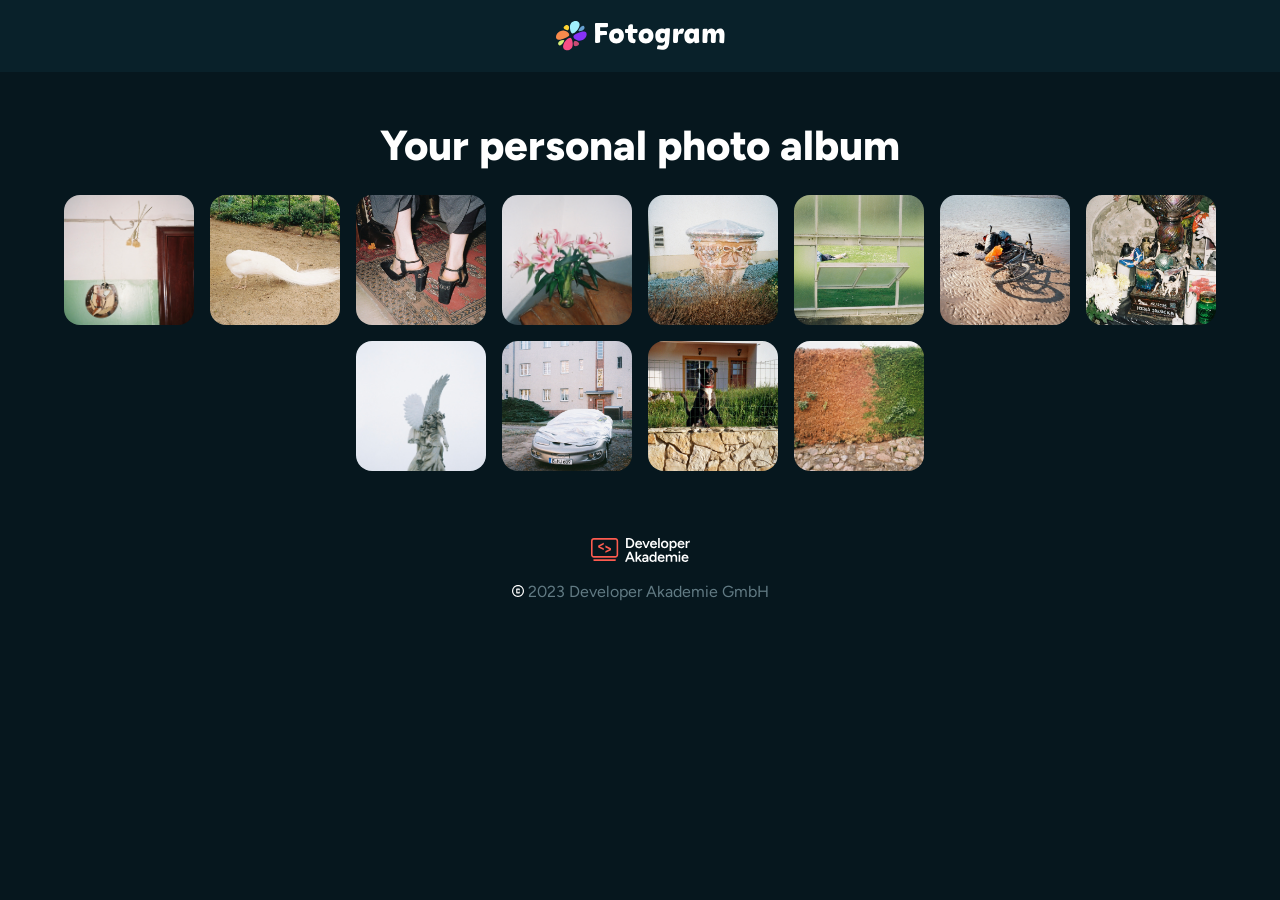
==== index.html @ 0780448a "fix: dialog-wrapper added so display: none  can work" ====
<!doctype html>
<html lang="en">
  <head>
    <meta charset="UTF-8" />
    <meta name="viewport" content="width=device-width, initial-scale=1.0" />
    <title>Fotogram</title>
    <link rel="stylesheet" href="standard.css" />
    <link rel="stylesheet" href="fonts.css" />
    <link rel="stylesheet" href="variables.css" />
    <link rel="stylesheet" href="style.css" />
    <script src="script.js" defer></script>
  </head>
  <body onload="render()">
    <header>
      <section class="header">
        <div class="content">
          <div class="logo">
            <img
              id="fotogram-icon"
              src="./assets/icons/fotogram_icon.svg"
              alt="fotogram icon colorful petals"
            />
            <img
              id="fotogram-font"
              src="./assets/icons/fotogram_font.svg"
              alt="fotogram font white"
            />
          </div>
        </div>
      </section>
    </header>

    <main>
      <section class="headline-gallery">
        <div class="content">
          <article class="gallery-wrapper">
            <div class="headline">
              <h1>Your personal photo album</h1>
            </div>

            <div id="img-gallery"></div>
          </article>
        </div>
      </section>

    <dialog id="myDialog">
      <div class="dialog-wrapper">
        <header class="dialog-header-wrapper">
             <h2>TITLE </h2>
             <button onclick="closeDialog()">x</button>
        </header>
  
        <div id="dialog-img"></div>
  
        <footer>
        
        </footer>


      </div>

    </dialog> 

    </main>

    <footer class="footer">
      <div class="content">
        <div class="footer-wrapper">
          <div class="da">
            <a href="https://developerakademie.com/"
              ><img
                id="da-logo"
                src="./assets/icons/da_icon.svg"
                alt="logo developer akademie"
            /></a>
            <a href="https://developerakademie.com/"
              ><img
                id="da-font"
                src="./assets/icons/da_font.svg"
                alt="white font developer akademie"
            /></a>
          </div>

          <div class="impressum">
            <img
              src="./assets/icons/copyright.svg"
              alt="copyright icon white"
            />
            <p>2023 Developer Akademie GmbH</p>
          </div>
        </div>
      </div>
    </footer>
  </body>
</html>
---- standard.css ----
*{
    margin: 0;
    padding: 0;
    scroll-behavior: smooth;
    box-sizing: border-box;
    text-decoration: none;
    position: relative;
    list-style: none;
    font-size: inherit;
    color: inherit;
    font-family: 'Figtree';
    background: initial;
    border: initial;
}

.content{
    width: 100%;
    padding: 0px max(calc(50% - 720px), 1rem);
}
---- fonts.css ----
/* figtree-regular - latin */
@font-face {
  font-display: swap; /* Check https://developer.mozilla.org/en-US/docs/Web/CSS/@font-face/font-display for other options. */
  font-family: 'Figtree';
  font-style: normal;
  font-weight: 400;
  src: url('./assets/fonts/figtree-v9-latin-regular.woff2') format('woff2'); /* Chrome 36+, Opera 23+, Firefox 39+, Safari 12+, iOS 10+ */
}
/* figtree-500 - latin */
@font-face {
  font-display: swap; /* Check https://developer.mozilla.org/en-US/docs/Web/CSS/@font-face/font-display for other options. */
  font-family: 'Figtree';
  font-style: normal;
  font-weight: 500;
  src: url('./assets/fonts/figtree-v9-latin-500.woff2') format('woff2'); /* Chrome 36+, Opera 23+, Firefox 39+, Safari 12+, iOS 10+ */
}
/* figtree-700 - latin */
@font-face {
  font-display: swap; /* Check https://developer.mozilla.org/en-US/docs/Web/CSS/@font-face/font-display for other options. */
  font-family: 'Figtree';
  font-style: normal;
  font-weight: 700;
  src: url('./assets/fonts/figtree-v9-latin-700.woff2') format('woff2'); /* Chrome 36+, Opera 23+, Firefox 39+, Safari 12+, iOS 10+ */
}
/* figtree-800 - latin */
@font-face {
  font-display: swap; /* Check https://developer.mozilla.org/en-US/docs/Web/CSS/@font-face/font-display for other options. */
  font-family: 'Figtree';
  font-style: normal;
  font-weight: 800;
  src: url('./assets/fonts/figtree-v9-latin-800.woff2') format('woff2'); /* Chrome 36+, Opera 23+, Firefox 39+, Safari 12+, iOS 10+ */
}
---- variables.css ----
:root{
    --background-color: rgba(9, 33, 42, 1);
}
---- style.css ----
body {
  background-color: rgba(6, 23, 30, 1);
}

.header {
  height: 72px;
  width: 100%;
  background-color: var(--background-color);

  .logo {
    width: 100%;
    height: 72px;
    display: flex;
    justify-content: center;
    align-items: center;
    gap: 8px;

    #fotogram-icon {
      display: flex;
      align-items: center;
      height: 30px;
      width: 31px;
    }

    #fotogram-font {
      display: flex;
      align-items: center;
      height: auto;
      width: 130px;
    }
  }
}

.headline-gallery {
  width: 100%;
  height: 100%;
  padding: 48px 0 48px 0;
}

.gallery-wrapper {
  width: 100%;
  height: 100%;
  display: flex;
  align-items: center;
  flex-direction: column;
  gap: 24px;

  .headline {
    height: auto;
    width: auto;

    h1 {
      font-size: 42px;
      font-weight: 800;
      color: rgba(255, 255, 255, 1);
      text-align: center;
    }
  }

  #img-gallery {
    display: flex;
    justify-content: center;
    align-items: center;
    flex-wrap: wrap;
    gap: 16px;

    img {
      height: 130px;
      width: 130px;
      object-fit: cover;
      border-radius: 16px;
      border: 2px;
    }
  }
}

dialog {
  width: 100dvw;
  height: 100dvh;
  max-width: none;
  max-height: none;
  padding: 24px 16px;
  background-color: rgba(9, 33, 42, 1);
  border-radius: 40px;

  .dialog-wrapper {
    display: flex;
    flex-direction: column;
    justify-self: center;
    align-items: center;
    gap: 60px;

    .dialog-header-wrapper {
      height: 70px;
      width: 280px;
      display: flex;
      justify-content: center;
      align-items: center;

      h2 {
        display: flex;
        position: absolute;
        bottom: 0;
        left: 0;
      }

      button {
        display: flex;
        position: absolute;
        top: 0;
        right: 0;
      }
    }
  }

  #dialog-img {
    width: 290px;
    height: 360px;
    display: flex;
    justify-content: center;
    align-items: center;

    img {
      width: 100%;
      height: 100%;
      object-fit: cover;
    }
  }
}

.footer-wrapper {
  width: auto;
  height: 100px;
  display: flex;
  justify-content: center;
  align-items: center;
  flex-direction: column;
  gap: 16px;

  .da {
    width: auto;
    height: auto;
    display: flex;
    align-items: center;
    gap: 6px;

    #da-logo {
      height: auto;
      width: 28px;
    }

    #da-font {
      height: auto;
      width: 65px;
    }
  }

  .impressum {
    width: auto;
    height: auto;
    display: flex;
    align-items: center;
    gap: 4px;

    img {
      width: 12px;
      height: auto;
    }

    p {
      font-size: 400;
      color: rgba(98, 123, 132, 1);
    }
  }
}
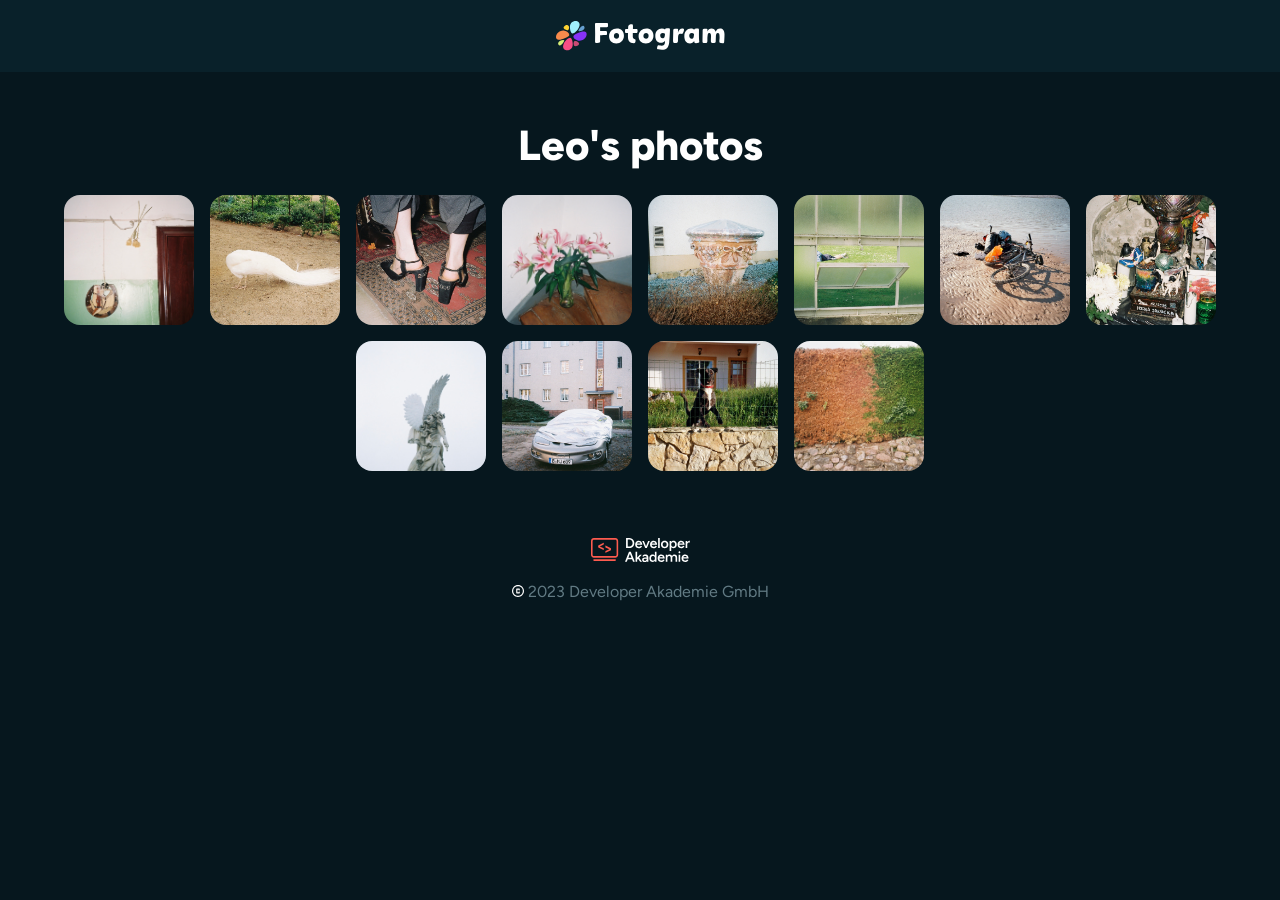
==== commit e32b97a0: "feat: clickable gallery" ====
--- a/index.html
+++ b/index.html
@@ -35,7 +35,7 @@
         <div class="content">
           <article class="gallery-wrapper">
             <div class="headline">
-              <h1>Your personal photo album</h1>
+              <h1>Leo's photos</h1>
             </div>
 
             <div id="img-gallery"></div>
@@ -44,21 +44,7 @@
       </section>
 
     <dialog id="myDialog">
-      <div class="dialog-wrapper">
-        <header class="dialog-header-wrapper">
-             <h2>TITLE </h2>
-             <button onclick="closeDialog()">x</button>
-        </header>
-  
-        <div id="dialog-img"></div>
-  
-        <footer>
-        
-        </footer>
-
-
-      </div>
-
+     
     </dialog> 
 
     </main>
--- a/style.css
+++ b/style.css
@@ -102,6 +102,10 @@
         position: absolute;
         bottom: 0;
         left: 0;
+        color: rgba(255, 255, 255, 1);
+        font-size: 24px;
+        font-weight: 700;
+        vertical-align: middle;
       }
 
       button {
@@ -109,21 +113,49 @@
         position: absolute;
         top: 0;
         right: 0;
-      }
-    }
-  }
-
-  #dialog-img {
-    width: 290px;
-    height: 360px;
-    display: flex;
-    justify-content: center;
-    align-items: center;
-
-    img {
-      width: 100%;
-      height: 100%;
-      object-fit: cover;
+        height: 13px;
+        width: 13px;
+        color: rgba(255, 255, 255, 1);
+      }
+    }
+
+    .dialog-img {
+      width: 290px;
+      height: 360px;
+      display: flex;
+      justify-content: center;
+      align-items: center;
+
+      img {
+        width: 100%;
+        height: 100%;
+        object-fit: cover;
+      }
+    }
+
+    .gallery-controls {
+      height: 60px;
+      width: 260px;
+      display: flex;
+      justify-content: space-between;
+      align-items: center;
+
+      .previous-photo {
+        height: 60px;
+        width: 60px;
+      }
+
+      .next-photo {
+        height: 60px;
+        width: 60px;
+      }
+
+      #count{
+        font-size: 16px;
+        color:rgba(245, 245, 245, 1);
+        font-weight: 500;
+
+      }
     }
   }
 }
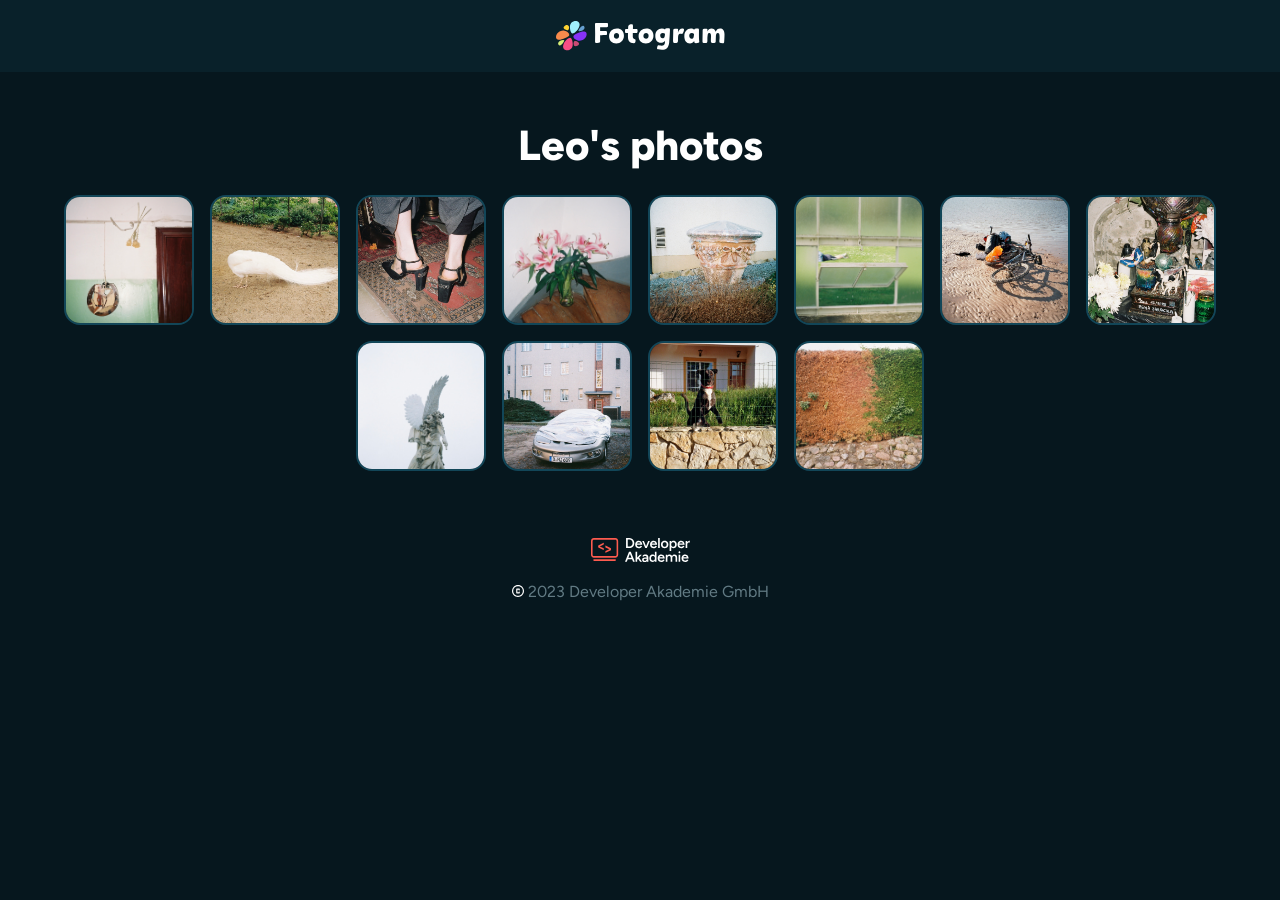
==== commit dbf5ed50: "Merge branch 'dialog-window'" ====
--- a/index.html
+++ b/index.html
@@ -53,13 +53,13 @@
       <div class="content">
         <div class="footer-wrapper">
           <div class="da">
-            <a href="https://developerakademie.com/"
+            <a href="https://developerakademie.com/" target="_blank"
               ><img
                 id="da-logo"
                 src="./assets/icons/da_icon.svg"
                 alt="logo developer akademie"
             /></a>
-            <a href="https://developerakademie.com/"
+            <a href="https://developerakademie.com/" target="_blank"
               ><img
                 id="da-font"
                 src="./assets/icons/da_font.svg"
@@ -72,7 +72,10 @@
               src="./assets/icons/copyright.svg"
               alt="copyright icon white"
             />
-            <p>2023 Developer Akademie GmbH</p>
+
+            <a href="impressum.html">
+              <p>2023 Developer Akademie GmbH</p>
+            </a>
           </div>
         </div>
       </div>
--- a/style.css
+++ b/style.css
@@ -64,19 +64,25 @@
     flex-wrap: wrap;
     gap: 16px;
 
-    img {
+    .img-gallery-item {
       height: 130px;
       width: 130px;
       object-fit: cover;
       border-radius: 16px;
-      border: 2px;
-    }
-  }
-}
-
+      border: 2px solid rgba(18, 70, 88, 1);
+      cursor: pointer;
+
+    }
+    
+    .img-gallery-item:hover {
+      border: 2px solid rgba(107, 193, 225, 1);
+    }
+  }
+}
+    
 dialog {
-  width: 100dvw;
-  height: 100dvh;
+  width: 100%;
+  height: 100%;
   max-width: none;
   max-height: none;
   padding: 24px 16px;
@@ -84,29 +90,21 @@
   border-radius: 40px;
 
   .dialog-wrapper {
+    height: 100%;
+    width: 100%;
     display: flex;
     flex-direction: column;
-    justify-self: center;
-    align-items: center;
-    gap: 60px;
+
+    justify-content: space-between;
+
+    align-items: center;
 
     .dialog-header-wrapper {
-      height: 70px;
-      width: 280px;
+      height: 13px;
+      width: 95%;
       display: flex;
       justify-content: center;
       align-items: center;
-
-      h2 {
-        display: flex;
-        position: absolute;
-        bottom: 0;
-        left: 0;
-        color: rgba(255, 255, 255, 1);
-        font-size: 24px;
-        font-weight: 700;
-        vertical-align: middle;
-      }
 
       button {
         display: flex;
@@ -121,20 +119,28 @@
 
     .dialog-img {
       width: 290px;
-      height: 360px;
-      display: flex;
+      height: fit-content;
+      display: flex;
+      flex-direction: column;
+      gap: 40px;
       justify-content: center;
-      align-items: center;
+
+      .img-title {
+        color: rgba(255, 255, 255, 1);
+        font-size: 24px;
+        font-weight: 700;
+        vertical-align: middle;
+      }
 
       img {
         width: 100%;
-        height: 100%;
+        height: 375px;
         object-fit: cover;
       }
     }
 
     .gallery-controls {
-      height: 60px;
+      height: 100%;
       width: 260px;
       display: flex;
       justify-content: space-between;
@@ -150,11 +156,10 @@
         width: 60px;
       }
 
-      #count{
+      #count {
         font-size: 16px;
-        color:rgba(245, 245, 245, 1);
+        color: rgba(245, 245, 245, 1);
         font-weight: 500;
-
       }
     }
   }
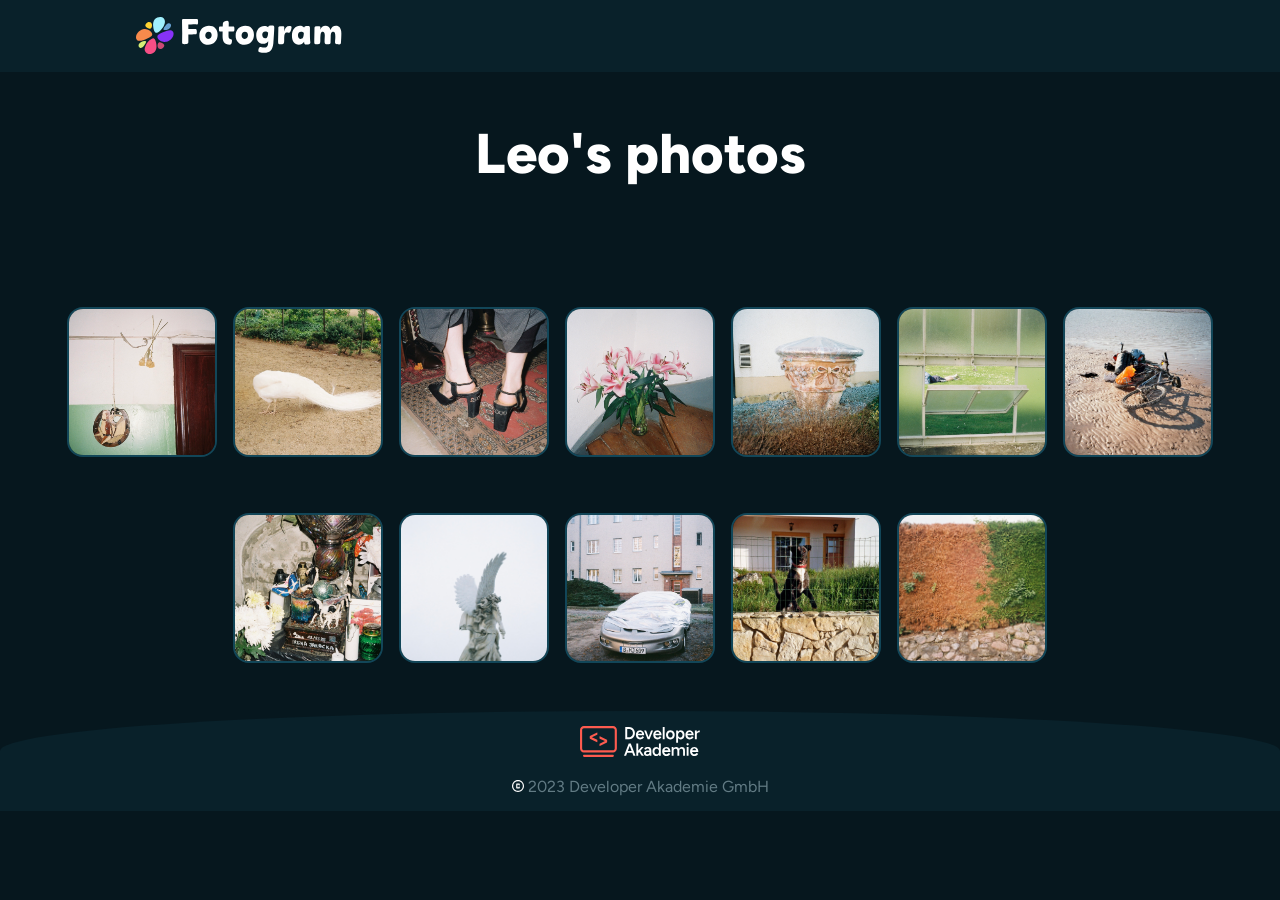
==== commit 2ef44fbc: "feat: aria label" ====
--- a/index.html
+++ b/index.html
@@ -43,7 +43,7 @@
         </div>
       </section>
 
-    <dialog id="myDialog">
+    <dialog aria-labelledby="img-title" id="myDialog">
      
     </dialog> 
 
--- a/style.css
+++ b/style.css
@@ -3,7 +3,7 @@
 }
 
 .header {
-  height: 72px;
+  height: clamp(72px, 5.5dvw, 80px);
   width: 100%;
   background-color: var(--background-color);
 
@@ -15,18 +15,23 @@
     align-items: center;
     gap: 8px;
 
+    @media screen and (min-width: 900px) {
+      justify-content: flex-start;
+      padding-left: 120px;
+    }
+
     #fotogram-icon {
       display: flex;
       align-items: center;
-      height: 30px;
-      width: 31px;
+      height: auto;
+      width: clamp(31px, 3dvw, 40px);
     }
 
     #fotogram-font {
       display: flex;
       align-items: center;
       height: auto;
-      width: 130px;
+      width: clamp(130px, 14dvw, 160px);
     }
   }
 }
@@ -45,12 +50,16 @@
   flex-direction: column;
   gap: 24px;
 
+  @media screen and (min-width: 900px) {
+    gap: 120px;
+  }
+
   .headline {
     height: auto;
     width: auto;
 
     h1 {
-      font-size: 42px;
+      font-size: clamp(42px, 6dvw, 56px);
       font-weight: 800;
       color: rgba(255, 255, 255, 1);
       text-align: center;
@@ -58,11 +67,18 @@
   }
 
   #img-gallery {
+    width: 100%;
+    height: 100%;
     display: flex;
     justify-content: center;
     align-items: center;
     flex-wrap: wrap;
     gap: 16px;
+
+    @media screen and (min-width: 900px) {
+      row-gap: 56px;
+      width: 1170px;
+    }
 
     .img-gallery-item {
       height: 130px;
@@ -72,70 +88,91 @@
       border: 2px solid rgba(18, 70, 88, 1);
       cursor: pointer;
 
-    }
-    
+      @media screen and (min-width: 900px) {
+        height: 150px;
+        width: 150px;
+      }
+    }
+
     .img-gallery-item:hover {
       border: 2px solid rgba(107, 193, 225, 1);
     }
   }
 }
-    
+
 dialog {
   width: 100%;
   height: 100%;
   max-width: none;
   max-height: none;
+  margin: auto;
   padding: 24px 16px;
   background-color: rgba(9, 33, 42, 1);
   border-radius: 40px;
 
+  @media screen and (min-width: 900px) {
+    width: 688px;
+    height: 675px;
+
+    padding: 56px 64px;
+  }
+
   .dialog-wrapper {
     height: 100%;
     width: 100%;
     display: flex;
     flex-direction: column;
-
-    justify-content: space-between;
-
-    align-items: center;
-
-    .dialog-header-wrapper {
-      height: 13px;
+    justify-content: center;
+    gap: 48px;
+    align-items: center;
+
+    .dialog-header {
+      height: 20px;
       width: 95%;
       display: flex;
-      justify-content: center;
-      align-items: center;
-
-      button {
-        display: flex;
-        position: absolute;
-        top: 0;
-        right: 0;
-        height: 13px;
-        width: 13px;
+      justify-content: flex-end;
+
+      @media screen and (min-width: 900px) {
+          width: 560px;
+        }
+
+      button img {
+        height: 20px;
+        width: 20px;
         color: rgba(255, 255, 255, 1);
       }
     }
 
-    .dialog-img {
+    .dialog-figure {
       width: 290px;
-      height: fit-content;
+      height: 100%;
       display: flex;
       flex-direction: column;
       gap: 40px;
       justify-content: center;
-
-      .img-title {
+      align-items: center;
+
+      @media screen and (min-width: 900px) {
+          width: 560px;
+        }
+
+      #img-title {
         color: rgba(255, 255, 255, 1);
         font-size: 24px;
         font-weight: 700;
-        vertical-align: middle;
+        display: flex;
+        align-self: flex-start;
       }
 
       img {
         width: 100%;
         height: 375px;
         object-fit: cover;
+
+        @media screen and (min-width: 900px) {
+          width: 560px;
+          height: 375px;
+        }
       }
     }
 
@@ -146,10 +183,11 @@
       justify-content: space-between;
       align-items: center;
 
+
       .previous-photo {
         height: 60px;
         width: 60px;
-      }
+      } 
 
       .next-photo {
         height: 60px;
@@ -163,6 +201,13 @@
       }
     }
   }
+}
+
+.footer {
+  background-color: var(--background-color);
+  width: 100%;
+  height: 100px;
+  border-radius: 50% 50% 0 0 / 40% 40% 0 0;
 }
 
 .footer-wrapper {
@@ -183,12 +228,12 @@
 
     #da-logo {
       height: auto;
-      width: 28px;
+      width: clamp(28px, 5dvw, 38px);
     }
 
     #da-font {
       height: auto;
-      width: 65px;
+      width: clamp(65px, 6dvw, 86px);
     }
   }
 
@@ -205,8 +250,9 @@
     }
 
     p {
-      font-size: 400;
+      font-weight: 400;
+      font-size: 16px;
       color: rgba(98, 123, 132, 1);
     }
   }
-}
+} 
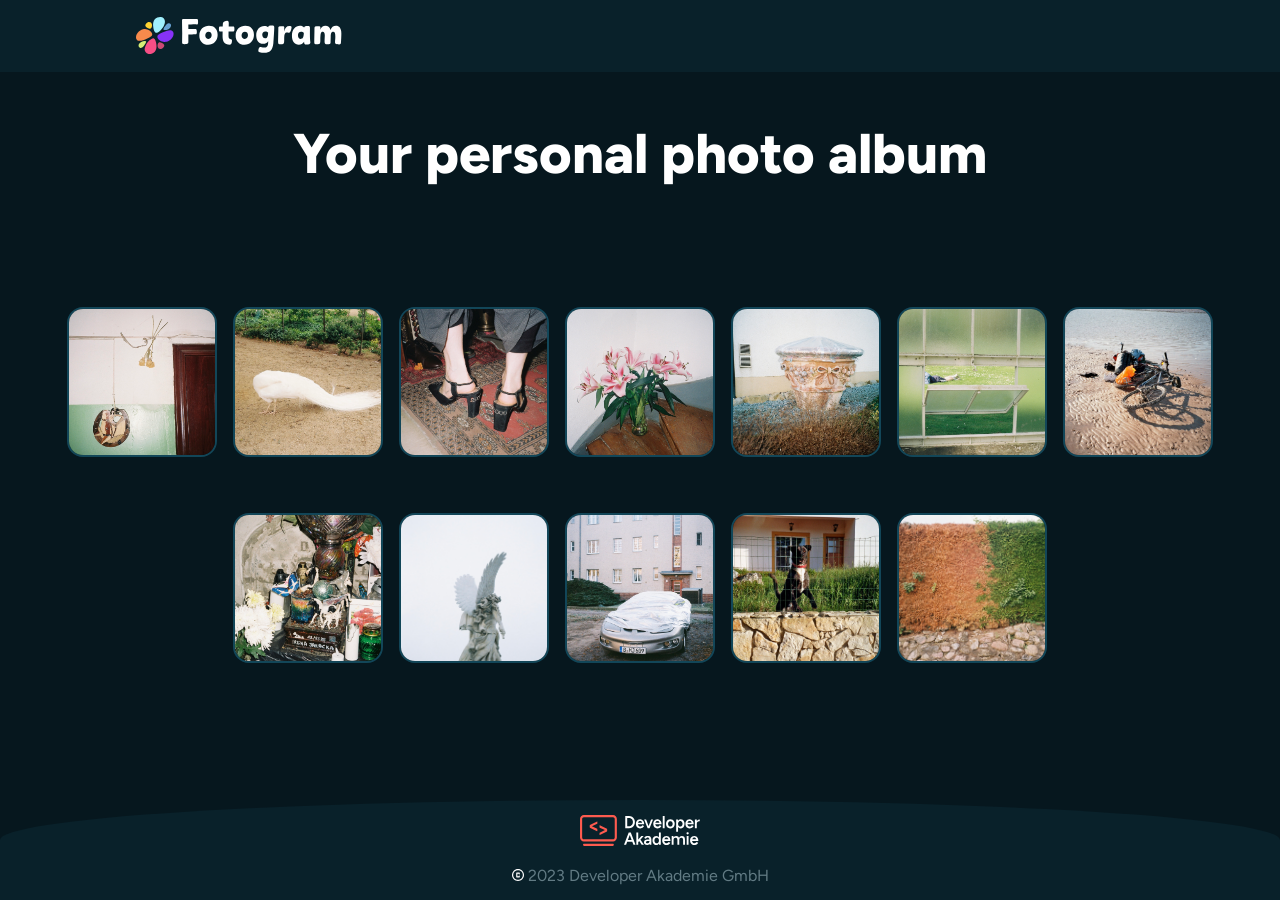
==== commit 6b2636da: "feat: added favicon" ====
--- a/index.html
+++ b/index.html
@@ -3,7 +3,8 @@
   <head>
     <meta charset="UTF-8" />
     <meta name="viewport" content="width=device-width, initial-scale=1.0" />
-    <title>Fotogram</title>
+    <title>Document</title>
+    <link rel="icon" type="image/x-icon" href="./assets/icons/fav-icon.png">
     <link rel="stylesheet" href="standard.css" />
     <link rel="stylesheet" href="fonts.css" />
     <link rel="stylesheet" href="variables.css" />
@@ -35,31 +36,26 @@
         <div class="content">
           <article class="gallery-wrapper">
             <div class="headline">
-              <h1>Leo's photos</h1>
+              <h1>Your personal photo album</h1>
             </div>
 
             <div id="img-gallery"></div>
           </article>
         </div>
       </section>
-
-    <dialog aria-labelledby="img-title" id="myDialog">
-     
-    </dialog> 
-
     </main>
 
     <footer class="footer">
       <div class="content">
         <div class="footer-wrapper">
           <div class="da">
-            <a href="https://developerakademie.com/" target="_blank"
+            <a href="https://developerakademie.com/"
               ><img
                 id="da-logo"
                 src="./assets/icons/da_icon.svg"
                 alt="logo developer akademie"
             /></a>
-            <a href="https://developerakademie.com/" target="_blank"
+            <a href="https://developerakademie.com/"
               ><img
                 id="da-font"
                 src="./assets/icons/da_font.svg"
@@ -72,10 +68,7 @@
               src="./assets/icons/copyright.svg"
               alt="copyright icon white"
             />
-
-            <a href="impressum.html">
-              <p>2023 Developer Akademie GmbH</p>
-            </a>
+            <p>2023 Developer Akademie GmbH</p>
           </div>
         </div>
       </div>
--- a/style.css
+++ b/style.css
@@ -1,5 +1,13 @@
 body {
   background-color: rgba(6, 23, 30, 1);
+}
+
+header{
+height: 8dvh;
+}
+
+main{
+  min-height: calc(100dvh - 8dvh - 100px);
 }
 
 .header {
@@ -109,6 +117,7 @@
   padding: 24px 16px;
   background-color: rgba(9, 33, 42, 1);
   border-radius: 40px;
+  border: none;
 
   @media screen and (min-width: 900px) {
     width: 688px;
@@ -189,9 +198,17 @@
         width: 60px;
       } 
 
+      .previous-photo:hover{
+        background-image: url("./assets/icons/right-arrow-hover.svg");
+      }
+
       .next-photo {
         height: 60px;
         width: 60px;
+      }
+
+      .next-photo:hover{
+        background-image: url("./assets/icons/left-arrow-hover.svg");
       }
 
       #count {
@@ -201,6 +218,10 @@
       }
     }
   }
+}
+
+dialog::backdrop{
+  background-color: rgba(9, 33, 42, 0.5);
 }
 
 .footer {
@@ -256,3 +277,16 @@
     }
   }
 } 
+
+
+.impressum-info{
+  width: 100%;
+  height: 8dvw;
+
+  p{
+      font-weight: 400;
+      font-size: 32px;
+      color: rgba(98, 123, 132, 1);
+  }
+
+}
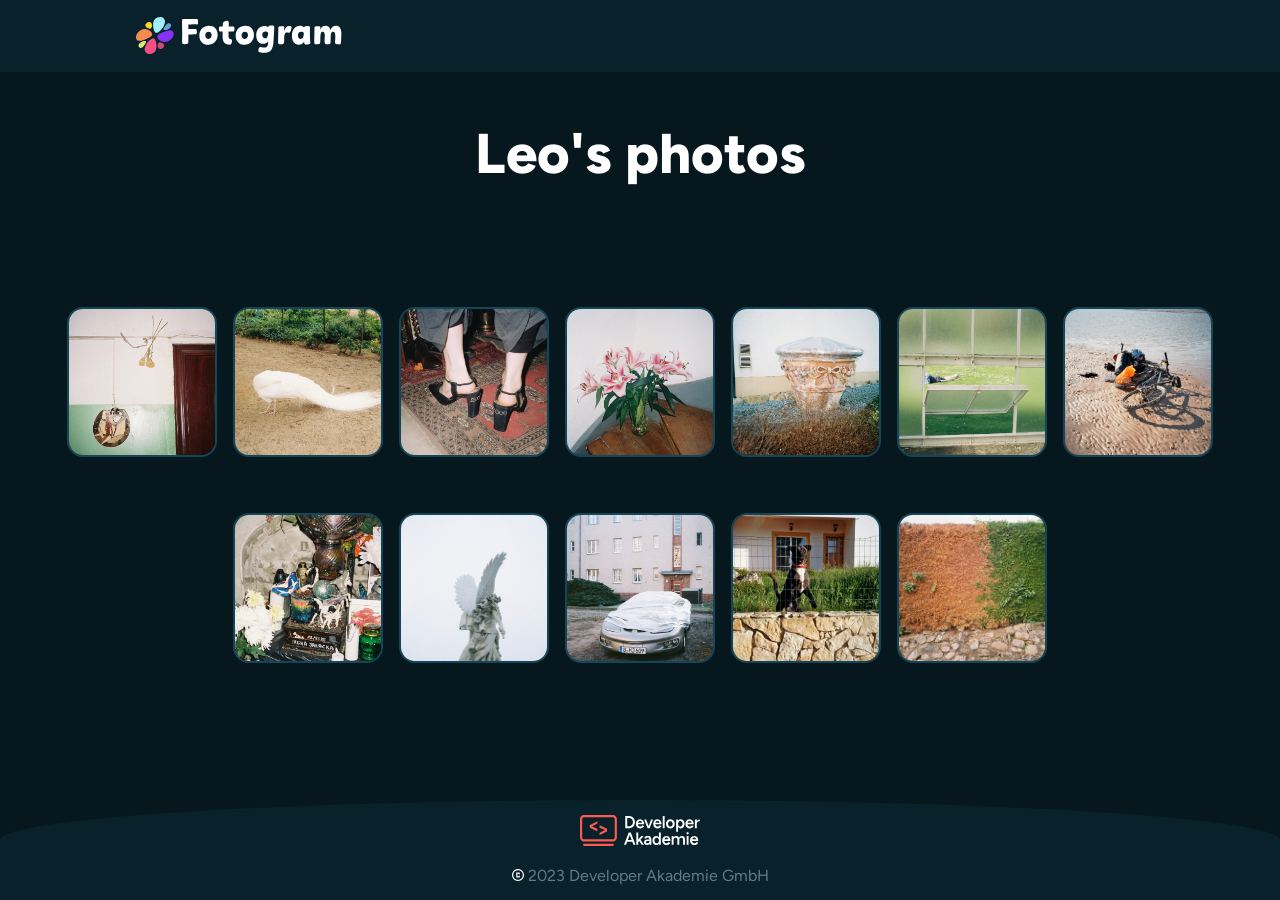
==== commit 9c1653d4: "Merge branch 'headline-gallery'" ====
--- a/index.html
+++ b/index.html
@@ -3,7 +3,7 @@
   <head>
     <meta charset="UTF-8" />
     <meta name="viewport" content="width=device-width, initial-scale=1.0" />
-    <title>Document</title>
+    <title>Fotogram</title>
     <link rel="icon" type="image/x-icon" href="./assets/icons/fav-icon.png">
     <link rel="stylesheet" href="standard.css" />
     <link rel="stylesheet" href="fonts.css" />
@@ -36,26 +36,31 @@
         <div class="content">
           <article class="gallery-wrapper">
             <div class="headline">
-              <h1>Your personal photo album</h1>
+              <h1>Leo's photos</h1>
             </div>
 
             <div id="img-gallery"></div>
           </article>
         </div>
       </section>
+
+    <dialog aria-labelledby="img-title" id="myDialog">
+     
+    </dialog> 
+
     </main>
 
     <footer class="footer">
       <div class="content">
         <div class="footer-wrapper">
           <div class="da">
-            <a href="https://developerakademie.com/"
+            <a href="https://developerakademie.com/" target="_blank"
               ><img
                 id="da-logo"
                 src="./assets/icons/da_icon.svg"
                 alt="logo developer akademie"
             /></a>
-            <a href="https://developerakademie.com/"
+            <a href="https://developerakademie.com/" target="_blank"
               ><img
                 id="da-font"
                 src="./assets/icons/da_font.svg"
@@ -68,7 +73,10 @@
               src="./assets/icons/copyright.svg"
               alt="copyright icon white"
             />
-            <p>2023 Developer Akademie GmbH</p>
+
+            <a href="impressum.html">
+              <p>2023 Developer Akademie GmbH</p>
+            </a>
           </div>
         </div>
       </div>
